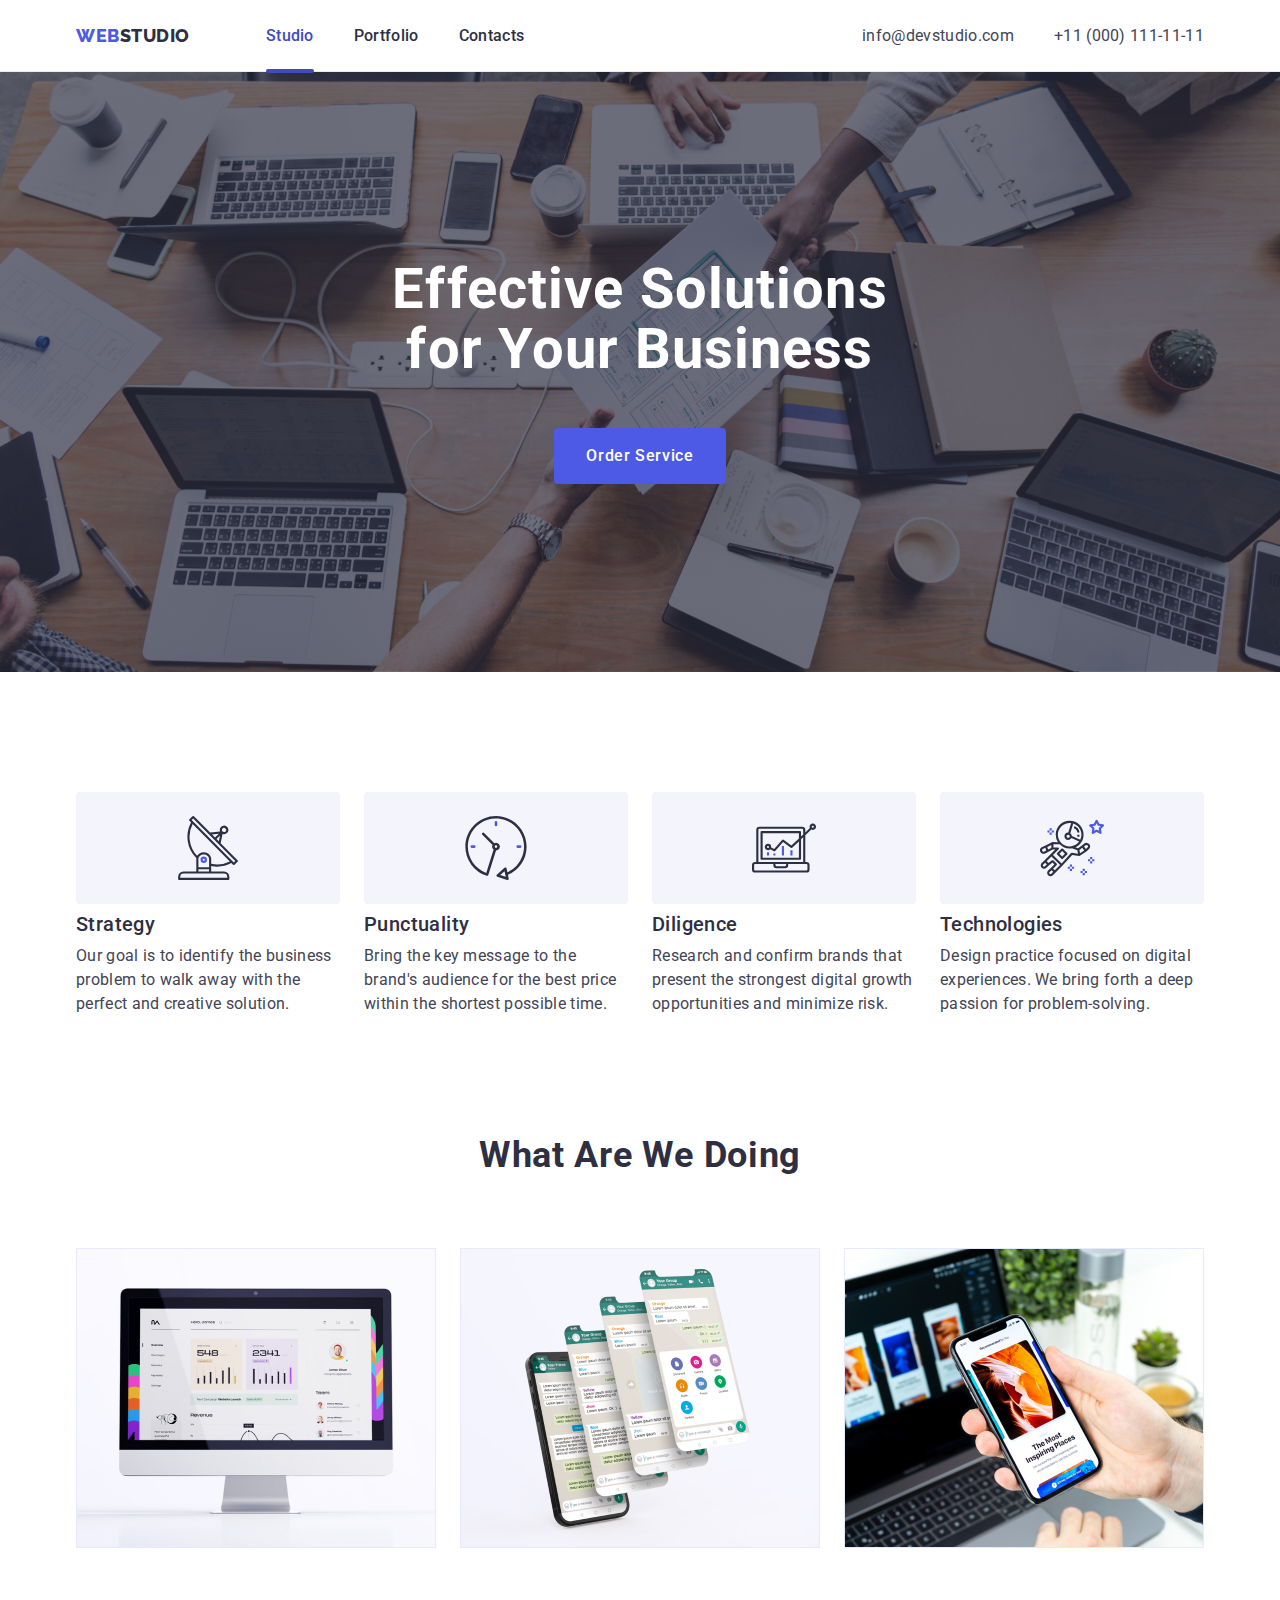
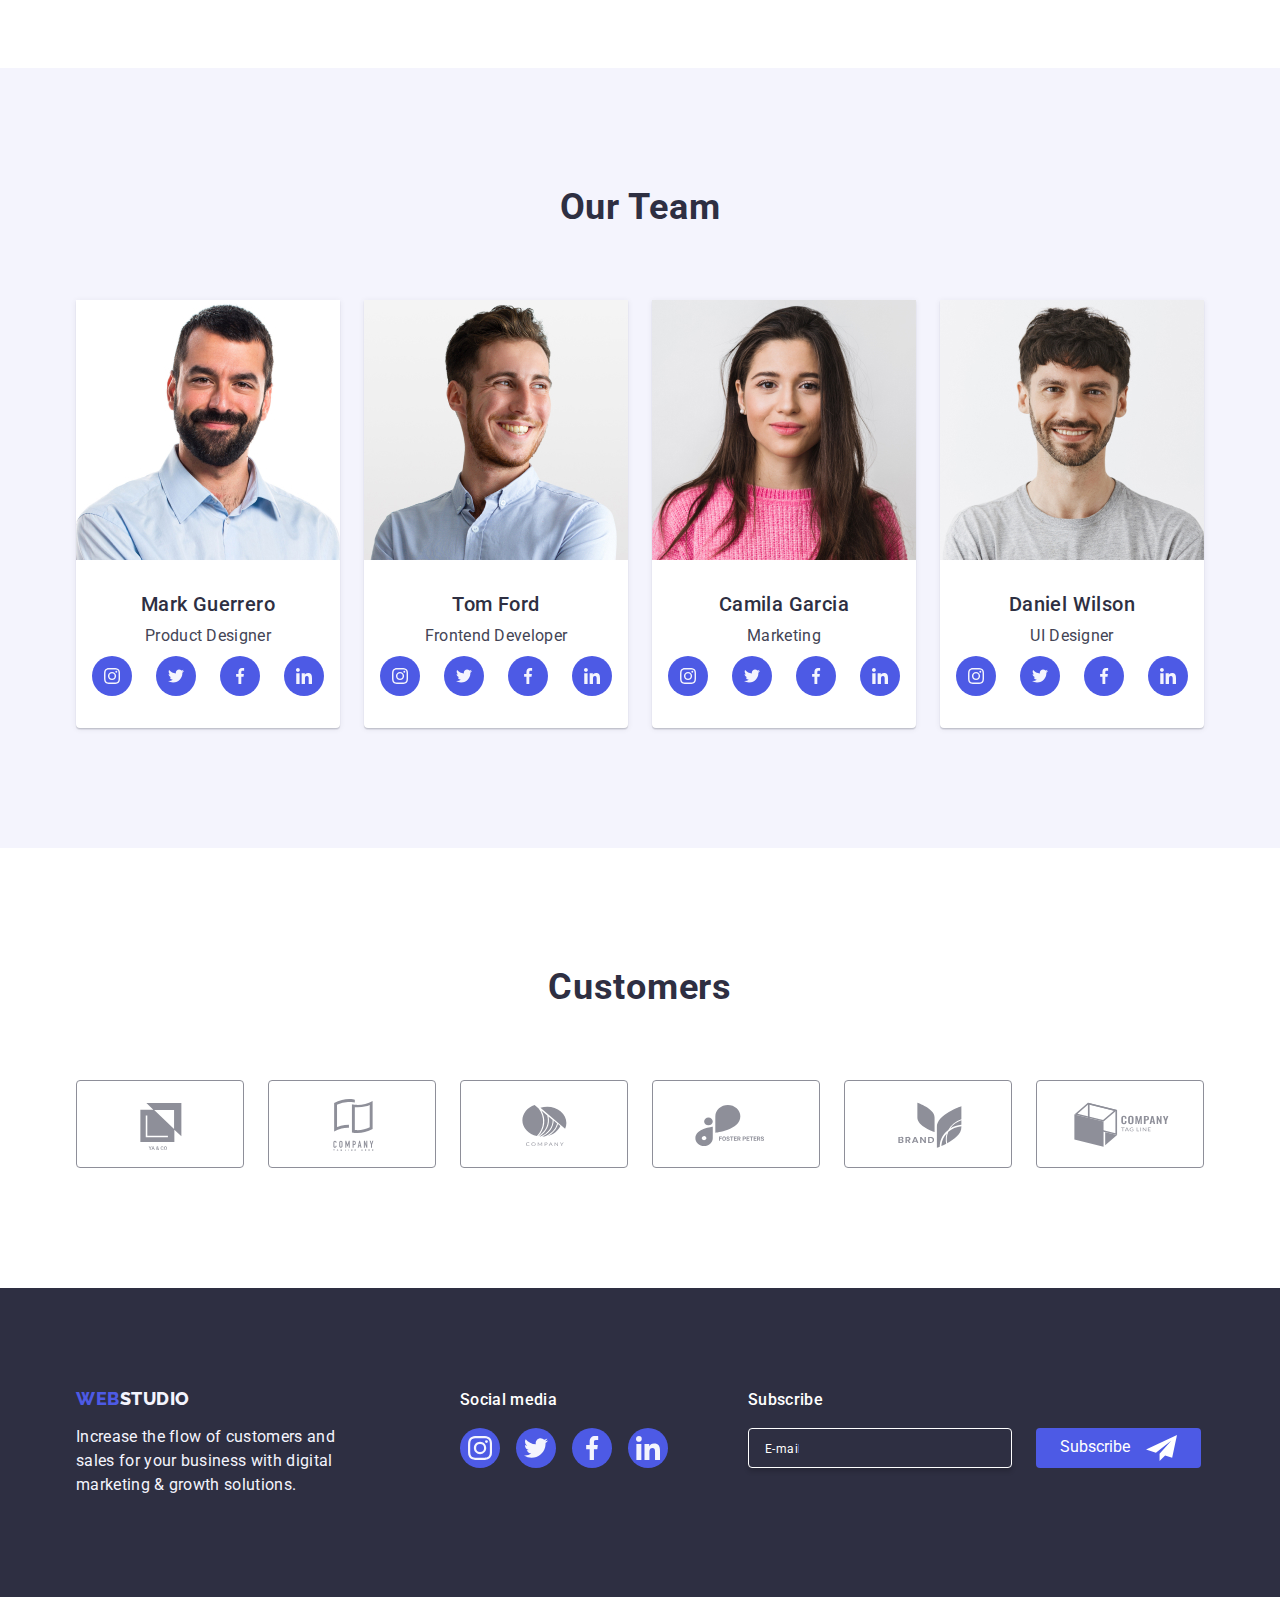
==== index.html @ 6af4b9a0 "work05" ====
<!DOCTYPE html>
<html lang="en">
  <head>
    <meta charset="UTF-8" />
    <link
      rel="preconnect"
      href="https://fonts.googleapis.com"
    />
    <link
      rel="preconnect"
      href="https://fonts.gstatic.com"
      crossorigin
    />
    <link
      href="https://fonts.googleapis.com/css2?family=Raleway:wght@800&family=Roboto:wght@400;500;700;900&display=swap"
      rel="stylesheet"
    />
    <link
      rel="stylesheet"
      href="https://cdn.jsdelivr.net/npm/modern-normalize@2.0.0/modern-normalize.min.css"
    />
    <link
      rel="stylesheet"
      type="text/css"
      href="css/styles.css"
    />
    <meta
      name="viewport"
      content="width=device-width, initial-scale=1.0"
    />
    <title>Студія</title>
  </head>

  <body>
    <header class="header">
      <div class="header-container container">
        <nav class="header-nav">
          <a class="main-logo link" href="./index.html"
            >Web<span class="link-logo link"
              >Studio</span
            ></a
          >

          <ul class="header-menu list">
            <li class="header-item">
              <a
                class="header-link current-studio link"
                href="./index.html"
                >Studio</a
              >
            </li>
            <li class="header-item">
              <a
                class="header-link link"
                href="./portfolio.html"
                >Portfolio</a
              >
            </li>
            <li class="header-item">
              <a class="header-link link" href=""
                >Contacts</a
              >
            </li>
          </ul>
        </nav>

        <address class="address">
          <ul class="address-list list">
            <li class="address-list">
              <a
                class="address-list link"
                href="mailto:info@devstudio.com"
                >info@devstudio.com</a
              >
            </li>
            <li class="address-list">
              <a
                class="address-list link"
                href="tel:+110001111111"
                >+11 (000) 111-11-11</a
              >
            </li>
          </ul>
        </address>
      </div>
    </header>

    <main>
      <!--Section main-->
      <section class="section-main">
        <div class="section-main-container container">
          <h1 class="sectoin-main-title">
            Effective Solutions for Your Business
          </h1>
          <button
            class="butt-btn"
            type="button"
            data-modal-open
          >
            Order Service
          </button>
        </div>
      </section>
      <!--Section one-->
      <section class="section-one">
        <div class="section-one-container container">
          <h2 class="visually-hidden">
            Effective Solutions
          </h2>
          <ul class="section-one-list list">
            <li class="section-one-item">
              <div class="one-item">
                <svg
                  class="one-icon"
                  width="64"
                  height="64"
                >
                  <use
                    href="./images/icons.svg#icon-antenna1"
                  ></use>
                </svg>
              </div>

              <h3 class="section-one-stitle">Strategy</h3>
              <p class="text-item text">
                Our goal is to identify the business problem
                to walk away with the perfect and creative
                solution.
              </p>
            </li>
            <li class="section-one-item">
              <div class="one-item">
                <svg
                  class="one-icon"
                  width="64"
                  height="64"
                >
                  <use
                    href="./images/icons.svg#icon-clock1"
                  ></use>
                </svg>
              </div>

              <h3 class="section-one-stitle">
                Punctuality
              </h3>
              <p class="text-item text">
                Bring the key message to the brand's
                audience for the best price within the
                shortest possible time.
              </p>
            </li>
            <li class="section-one-item">
              <div class="one-item">
                <svg
                  class="one-icon"
                  width="64"
                  height="64"
                >
                  <use
                    href="./images/icons.svg#icon-diagram1"
                  ></use>
                </svg>
              </div>

              <h3 class="section-one-stitle">Diligence</h3>
              <p class="text-item text">
                Research and confirm brands that present the
                strongest digital growth opportunities and
                minimize risk.
              </p>
            </li>
            <li class="section-one-item">
              <div class="one-item">
                <svg
                  class="one-icon"
                  width="64"
                  height="64"
                >
                  <use
                    href="./images/icons.svg#icon-astronaut1"
                  ></use>
                </svg>
              </div>

              <h3 class="section-one-stitle">
                Technologies
              </h3>
              <p class="text-item text">
                Design practice focused on digital
                experiences. We bring forth a deep passion
                for problem-solving.
              </p>
            </li>
          </ul>
        </div>
      </section>
      <!--Section two-->
      <section class="section-two">
        <div class="section-two-container container">
          <h2 class="section-two-title">
            What are we doing
          </h2>
          <ul class="section-two-list list">
            <li class="section-two-list">
              <img
                class="section-two-img img"
                src="./images/img1.jpg"
                alt="monitor"
                width="360"
              />
            </li>
            <li class="section-two-list">
              <img
                class="section-two-img img"
                src="./images/img2.jpg"
                alt="messengers"
                width="360"
              />
            </li>
            <li class="section-two-list">
              <img
                class="section-two-img img"
                src="./images/img3.jpg"
                alt="inspiring places"
                width="360"
              />
            </li>
          </ul>
        </div>
      </section>
      <!--Section three-->
      <section class="section-three">
        <div class="section-three-container container">
          <h2 class="section-three-title">Our Team</h2>
          <ul class="three-list list">
            <li class="section-three-list">
              <img
                class="section-three-img img"
                src="./images/img_team1.jpg"
                alt="Mark Guerrero"
                width="264"
              />
              <div class="stitle-container container">
                <h3 class="section-three-stitle">
                  Mark Guerrero
                </h3>
                <p class="section-three-text text">
                  Product Designer
                </p>

                <ul class="team-list list">
                  <li class="team-social">
                    <a
                      class="team-link"
                      href="https://www.instagram.com/"
                    >
                      <svg
                        class="team-icon"
                        width="16"
                        height="16"
                      >
                        <use
                          href="./images/icons.svg#icon-instagramteam"
                        ></use>
                      </svg>
                    </a>
                  </li>
                  <li class="team-social">
                    <a
                      class="team-link"
                      href="https://twitter.com/"
                    >
                      <svg
                        class="team-icon"
                        width="16"
                        height="16"
                      >
                        <use
                          href="./images/icons.svg#icon-twitterteam"
                        ></use>
                      </svg>
                    </a>
                  </li>
                  <li class="team-social">
                    <a
                      class="team-link"
                      href="https://facebook.com/"
                    >
                      <svg
                        class="team-icon"
                        width="16"
                        height="16"
                      >
                        <use
                          href="./images/icons.svg#icon-facebookteam"
                        ></use>
                      </svg>
                    </a>
                  </li>
                  <li class="team-social">
                    <a
                      class="team-link"
                      href="https://www.linkedin.com/"
                    >
                      <svg
                        class="team-icon"
                        width="16"
                        height="16"
                      >
                        <use
                          href="./images/icons.svg#icon-linkedinteam"
                        ></use>
                      </svg>
                    </a>
                  </li>
                </ul>
              </div>
            </li>
            <li class="section-three-list">
              <img
                class="section-three-img img"
                src="./images/img_team2.jpg"
                alt="Tom Ford"
                width="264"
              />
              <div class="stitle-container container">
                <h3 class="section-three-stitle">
                  Tom Ford
                </h3>
                <p class="section-three-text text">
                  Frontend Developer
                </p>

                <ul class="team-list list">
                  <li class="team-social">
                    <a
                      class="team-link"
                      href="https://www.instagram.com/"
                    >
                      <svg
                        class="team-icon"
                        width="16"
                        height="16"
                      >
                        <use
                          href="./images/icons.svg#icon-instagramteam"
                        ></use>
                      </svg>
                    </a>
                  </li>
                  <li class="team-social">
                    <a
                      class="team-link"
                      href="https://twitter.com/"
                    >
                      <svg
                        class="team-icon"
                        width="16"
                        height="16"
                      >
                        <use
                          href="./images/icons.svg#icon-twitterteam"
                        ></use>
                      </svg>
                    </a>
                  </li>
                  <li class="team-social">
                    <a
                      class="team-link"
                      href="https://facebook.com/"
                    >
                      <svg
                        class="team-icon"
                        width="16"
                        height="16"
                      >
                        <use
                          href="./images/icons.svg#icon-facebookteam"
                        ></use>
                      </svg>
                    </a>
                  </li>
                  <li class="team-social">
                    <a
                      class="team-link"
                      href="https://www.linkedin.com/"
                    >
                      <svg
                        class="team-icon"
                        width="16"
                        height="16"
                      >
                        <use
                          href="./images/icons.svg#icon-linkedinteam"
                        ></use>
                      </svg>
                    </a>
                  </li>
                </ul>
              </div>
            </li>
            <li class="section-three-list">
              <img
                class="section-three-img img"
                src="./images/img_team3.jpg"
                alt="Camila Garcia"
                width="264"
              />
              <div class="stitle-container container">
                <h3 class="section-three-stitle">
                  Camila Garcia
                </h3>
                <p class="section-three-text text">
                  Marketing
                </p>

                <ul class="team-list list">
                  <li class="team-social">
                    <a
                      class="team-link"
                      href="https://www.instagram.com/"
                    >
                      <svg
                        class="team-icon"
                        width="16"
                        height="16"
                      >
                        <use
                          href="./images/icons.svg#icon-instagramteam"
                        ></use>
                      </svg>
                    </a>
                  </li>
                  <li class="team-social">
                    <a
                      class="team-link"
                      href="https://twitter.com/"
                    >
                      <svg
                        class="team-icon"
                        width="16"
                        height="16"
                      >
                        <use
                          href="./images/icons.svg#icon-twitterteam"
                        ></use>
                      </svg>
                    </a>
                  </li>
                  <li class="team-social">
                    <a
                      class="team-link"
                      href="https://facebook.com/"
                    >
                      <svg
                        class="team-icon"
                        width="16"
                        height="16"
                      >
                        <use
                          href="./images/icons.svg#icon-facebookteam"
                        ></use>
                      </svg>
                    </a>
                  </li>
                  <li class="team-social">
                    <a
                      class="team-link"
                      href="https://www.linkedin.com/"
                    >
                      <svg
                        class="team-icon"
                        width="16"
                        height="16"
                      >
                        <use
                          href="./images/icons.svg#icon-linkedinteam"
                        ></use>
                      </svg>
                    </a>
                  </li>
                </ul>
              </div>
            </li>
            <li class="section-three-list">
              <img
                class="section-three-img img"
                src="./images/img_team4.jpg"
                alt="Daniel Wilson"
                width="264"
              />
              <div class="stitle-container container">
                <h3 class="section-three-stitle">
                  Daniel Wilson
                </h3>
                <p class="section-three-text text">
                  UI Designer
                </p>

                <ul class="team-list list">
                  <li class="team-social">
                    <a
                      class="team-link"
                      href="https://www.instagram.com/"
                    >
                      <svg
                        class="team-icon"
                        width="16"
                        height="16"
                      >
                        <use
                          href="./images/icons.svg#icon-instagramteam"
                        ></use>
                      </svg>
                    </a>
                  </li>
                  <li class="team-social">
                    <a
                      class="team-link"
                      href="https://twitter.com/"
                    >
                      <svg
                        class="team-icon"
                        width="16"
                        height="16"
                      >
                        <use
                          href="./images/icons.svg#icon-twitterteam"
                        ></use>
                      </svg>
                    </a>
                  </li>
                  <li class="team-social">
                    <a
                      class="team-link"
                      href="https://facebook.com/"
                    >
                      <svg
                        class="team-icon"
                        width="16"
                        height="16"
                      >
                        <use
                          href="./images/icons.svg#icon-facebookteam"
                        ></use>
                      </svg>
                    </a>
                  </li>
                  <li class="team-social">
                    <a
                      class="team-link"
                      href="https://www.linkedin.com/"
                    >
                      <svg
                        class="team-icon"
                        width="16"
                        height="16"
                      >
                        <use
                          href="./images/icons.svg#icon-linkedinteam"
                        ></use>
                      </svg>
                    </a>
                  </li>
                </ul>
              </div>
            </li>
          </ul>
        </div>
      </section>
      <!--section customers-->
      <section class="customers">
        <div class="container-customers container">
          <h2 class="customers-title">Customers</h2>
          <ul class="customers-list list">
            <li class="customers-item">
              <a class="client-link link" href="#">
                <svg
                  class="client-icon"
                  width="104"
                  height="56"
                >
                  <use
                    href="./images/icons.svg#icon-Logo1"
                  ></use>
                </svg>
              </a>
            </li>
            <li class="customers-item">
              <a class="client-link link" href="#">
                <svg
                  class="client-icon"
                  width="104"
                  height="56"
                >
                  <use
                    href="./images/icons.svg#icon-Logo2"
                  ></use>
                </svg>
              </a>
            </li>
            <li class="customers-item">
              <a class="client-link link" href="#">
                <svg
                  class="client-icon"
                  width="104"
                  height="56"
                >
                  <use
                    href="./images/icons.svg#icon-Logo3"
                  ></use>
                </svg>
              </a>
            </li>
            <li class="customers-item">
              <a class="client-link link" href="#">
                <svg
                  class="client-icon"
                  width="104"
                  height="56"
                >
                  <use
                    href="./images/icons.svg#icon-Logo4"
                  ></use>
                </svg>
              </a>
            </li>
            <li class="customers-item">
              <a class="client-link link" href="#">
                <svg
                  class="client-icon"
                  width="104"
                  height="56"
                >
                  <use
                    href="./images/icons.svg#icon-Logo5"
                  ></use>
                </svg>
              </a>
            </li>
            <li class="customers-item">
              <a class="client-link link" href="#">
                <svg
                  class="client-icon"
                  width="104"
                  height="56"
                >
                  <use
                    href="./images/icons.svg#icon-Logo6"
                  ></use>
                </svg>
              </a>
            </li>
          </ul>
        </div>
      </section>
    </main>
    <footer class="footer">
      <div class="footer-container container">
        <div class="ftr-one-item">
          <a
            class="main-logo ftr-logo link"
            href="./index.html"
            >Web<span class="link-whitelogo link"
              >Studio</span
            ></a
          >
          <p class="footer-text">
            Increase the flow of customers and sales for
            your business with digital marketing & growth
            solutions.
          </p>
        </div>

        <div class="box-ftr">
          <p class="ftr-social-text">Social media</p>
          <ul class="ftr-list list">
            <li class="ftr-item">
              <a
                class="ftr-link"
                href="https://www.instagram.com/"
              >
                <svg
                  class="ftr-icon"
                  width="24"
                  height="24"
                >
                  <use
                    href="./images/icons.svg#icon-instagramft"
                  ></use>
                </svg>
              </a>
            </li>
            <li class="ftr-item">
              <a
                class="ftr-link"
                href="https://twitter.com/"
              >
                <svg
                  class="ftr-icon"
                  width="24"
                  height="24"
                >
                  <use
                    href="./images/icons.svg#icon-twitterft"
                  ></use>
                </svg>
              </a>
            </li>
            <li class="ftr-item">
              <a
                class="ftr-link"
                href="https://facebook.com/"
              >
                <svg
                  class="ftr-icon"
                  width="24"
                  height="24"
                >
                  <use
                    href="./images/icons.svg#icon-facebookft"
                  ></use>
                </svg>
              </a>
            </li>
            <li class="ftr-item">
              <a
                class="ftr-link"
                href="https://www.linkedin.com/"
              >
                <svg
                  class="ftr-icon"
                  width="24"
                  height="24"
                >
                  <use
                    href="./images/icons.svg#icon-linkedinft"
                  ></use>
                </svg>
              </a>
            </li>
          </ul>
        </div>
        <div class="box-form">
          <p class="form-title">Subscribe</p>

          <form class="footer-form">
            <label
              aria-label="footer email input"
              class="footer-input-label"
            >
              <input
                type="email"
                name="footer-email"
                class="footer-input"
                placeholder="E-mail"
              />
            </label>
            <button type="submit" class="submit-btn">
              Subscribe
              <svg class="submit-btn-icon">
                <use
                  href="./images/icons.svg#icon-fly"
                ></use>
              </svg>
            </button>
          </form>
        </div>
      </div>
    </footer>
    <div class="backdrop is-hidden" data-modal>
      <div class="modal">
        <button
          type="button"
          class="modal-close-btn"
          data-modal-close
        >
          <svg class="modal-btn" width="8" height="8">
            <use href="./images/icons.svg#icon-close"></use>
          </svg>
        </button>
        <p class="modal-title">
          Leave your contacts and we will call you back
        </p>
        <form class="modal-form">
          <div class="modal-field">
            <label class="form-label" for="user-name"
              >Name</label
            >
            <div class="modal-input-wrap">
              <input
                type="text"
                class="modal-input"
                name="user-name"
                id="user-name"
              />
              <svg
                class="modal-icon"
                width="18"
                height="24"
              >
                <use
                  href="./images/icons.svg#icon-person"
                ></use>
              </svg>
            </div>
          </div>
          <div class="modal-field">
            <label class="form-label" for="user-phone"
              >Phone</label
            >
            <div class="modal-input-wrap">
              <input
                type="text"
                class="modal-input"
                name="user-phone"
                id="user-phone"
              />
              <svg
                class="modal-icon"
                width="18"
                height="24"
              >
                <use
                  href="./images/icons.svg#icon-phone"
                ></use>
              </svg>
            </div>
          </div>
          <div class="modal-field">
            <label class="form-label" for="user-email"
              >Email</label
            >
            <div class="modal-input-wrap">
              <input
                type="text"
                class="modal-input"
                name="user-email"
                id="user-email"
              />
              <svg
                class="modal-icon"
                width="18"
                height="24"
              >
                <use
                  href="./images/icons.svg#icon-email"
                ></use>
              </svg>
            </div>
          </div>
          <div class="modal-field">
            <label class="form-label" for="user-comment"
              >Comment</label
            >
            <textarea
              class="modal-comment"
              name="user-comment"
              id="user-comment"
              placeholder="Text input"
            ></textarea>
          </div>
          <div class="modal-field">
            <input
              type="checkbox"
              id="user-privacy"
              name="user-privacy"
              value="true"
              class="modal-check visually-hidden"
            />
            <label
              for="user-privacy"
              class="modal-check-text"
            >
              <span class="span-mod">
                <svg
                  class="check-icon"
                  width="10"
                  height="8"
                >
                  <use
                    href="./images/icons.svg#icon-vector"
                  ></use>
                </svg>
              </span>
              I accept the terms and conditions of the
              <a href="" class="modal-check-link"
                >Privacy Policy</a
              ></label
            >
          </div>
          <button type="submit" class="modal-form-btn">
            Send
          </button>
        </form>
      </div>
    </div>
    <script src="./js/modal.js"></script>
  </body>
</html>
---- css/styles.css ----
:root {
  --navyblue: #2e2f42;
  --slate: #434455;
  --iris: #4d5ae5;
  --ocean: #404bbf;
  --green: #31d0aa;
  --lightslate: #8e8f99;
  --cornflower: #e7e9fc;
  --cloud: #f4f4fd;
  --navyblue-modal: #2e2f42;
  --grey: #2e2f42;
  --white: #ffffff;
  --dairy: #fcfcfc;
}
body {
  font-family: "Roboto", sans-serif;
  background-color: var(--white);
  color: #434455;
}
.visually-hidden {
  position: absolute;
  width: 1px;
  height: 1px;
  margin: -1px;
  border: 0;
  padding: 0;
  white-space: nowrap;
  clip-path: inset(100%);
  clip: rect(0 0 0 0);
  overflow: hidden;
}
/*---*/
.container {
  width: 100%;
  max-width: 1158px;
  padding: 0 15px 0 15px;
  margin: 0 auto;
}

.visually-hidden {
  position: absolute;
  width: 1px;
  height: 1px;
  margin: -1px;
  border: 0;
  padding: 0;
  white-space: nowrap;
  clip-path: inset(100%);
  clip: rect(0 0 0 0);
  overflow: hidden;
}

.link {
  text-decoration: none;
}
p,
h1,
h2,
h3,
h4,
h5,
h6 {
  margin-top: 0;
  margin-bottom: 0;
}
ul,
ol {
  margin-top: 0;
  margin-bottom: 0;
  padding-left: 0;
}
.img {
  display: block;
}
/* Header start */
.header {
  height: 72px;
  padding-bottom: 24px;
  border-bottom: 1px solid #e7e9fc;
  box-shadow: 0px 1px 6px 0px rgba(46, 47, 66, 0.08),
    0px 1px 1px 0px rgba(46, 47, 66, 0.16),
    0px 2px 1px 0px rgba(46, 47, 66, 0.08);
}
.header-link {
  display: inline-block;
  padding: 24px 0;
}
.header-menu {
  display: flex;
  gap: 40px;
  align-items: center;
  /*margin-left: 76px;*/
}
.header-nav {
  display: flex;
  margin-right: auto;
  align-items: center;
}
.header-container {
  justify-content: space-between;
  align-items: center;
  display: flex;
}

.address-list {
  display: flex;
  gap: 40px;
}
.main-logo {
  color: var(--iris);
  font-family: "Raleway", sans-serif;
  font-size: 18px;
  font-style: normal;
  font-weight: 800;
  line-height: 1.17;
  letter-spacing: 0.03em;
  text-transform: uppercase;
  /*padding: 24px 0;*/
  margin-right: 76px;
  /*margin-top: 24px;*/
}
.link-logo {
  color: var(--navyblue);
  font-family: "Raleway", sans-serif;
  font-size: 18px;
  font-style: normal;
  font-weight: 800;
  line-height: 1.17;
  letter-spacing: 0.03em;
  text-transform: uppercase;
  padding: 24px 0;
  /*margin-right: 76px;*/
}
.link-whitelogo {
  color: var(--cloud);
  font-family: "Raleway", sans-serif;
  font-size: 18px;
  font-style: normal;
  font-weight: 800;
  line-height: 1.17;
  letter-spacing: 0.03em;
  text-transform: uppercase;
}
.header-link {
  color: var(--navyblue);
  font-size: 16px;
  font-weight: 500;
  line-height: 1.5;
  letter-spacing: 0.02em;
  transition: color 250ms cubic-bezier(0.4, 0, 0.2, 1);
}
.header-link:hover,
.header-link:focus {
  color: var(--ocean);
}
.address-list,
.address {
  color: var(--slate);
  background-color: var(--white);
  font-size: 16px;
  font-style: normal;
  font-weight: 400;
  line-height: 1.5;
  letter-spacing: 0.02em;
  transition: color 250ms cubic-bezier(0.4, 0, 0.2, 1);
}
.address-list:hover,
.address-list:focus {
  color: var(--ocean);
  background-color: var(--white);
  font-size: 16px;
  font-style: normal;
  font-weight: 400;
  line-height: 1.5;
  letter-spacing: 0.02em;
}
.current-studio::after {
  content: "";
  width: 100%;
  height: 4px;
  position: absolute;
  left: 0;
  bottom: -1px;
  border-radius: 2px;
  background: var(--ocean);
}
.current-studio {
  color: var(--ocean);
  position: relative;
}
.current-portfolio::after {
  content: "";
  width: 100%;
  height: 4px;
  position: absolute;
  left: 0;
  bottom: -1px;
  border-radius: 2px;
  background: var(--ocean);
}
.current-portfolio {
  color: var(--ocean);
  position: relative;
}
/* Header and */

/* Main start */

.section-main {
  max-width: 1440px;
  margin: 0 auto;
  background-color: var(--navyblue);
  padding: 188px 0 188px;
  background-image: linear-gradient(
      rgba(46, 47, 66, 0.7),
      rgba(46, 47, 66, 0.7)
    ),
    url(../images/hero-bg.jpg);
  background-repeat: no-repeat;
  background-position: center;
  background-size: cover;
}
.section-main-container {
  text-align: center;
}
.sectoin-main-title {
  color: var(--white);
  text-align: center;
  font-size: 56px;
  font-weight: 700;
  line-height: 1.07;
  letter-spacing: 0.02em;
  max-width: 496px;
  margin: auto;
  margin-bottom: 48px;
}
.butt-btn {
  color: var(--white);
  background: var(--iris);
  cursor: pointer;
  font-family: inherit;
  font-size: 16px;
  font-weight: 500;
  line-height: 1.5;
  letter-spacing: 0.04em;
  padding: 16px 32px;
  border-radius: 4px;
  border: none;
  min-width: 169px;
  display: block;
  margin: 0 auto;
  transition: background-color 250ms
    cubic-bezier(0.4, 0, 0.2, 1);
}
.butt-btn:hover,
.butt-btn:focus {
  background: var(--ocean);
}

/* section-one start */
.section-one-stitle {
  color: var(--navyblue);
  background: var(--white);
  font-size: 20px;
  font-weight: 500;
  line-height: 1.2;
  letter-spacing: 0.02em;
  margin-bottom: 20px;
  /*padding-left: 157px;*/
  padding-right: 155px;
  margin-bottom: 8px;
}
.section-one-container {
  display: flex;
  align-content: center;
}
.section-one {
  padding-top: 120px;
  padding-bottom: 120px;
}
.section-one-list {
  display: flex;
  justify-content: center;
  gap: 24px;
  flex-basis: calc((100% - 72px) / 4);
}
.section-one-item {
  text-align: left;
  width: 264px;
}

.list {
  list-style: none;
}
.one-item {
  background: var(--cloud);
  width: 264px;
  height: 112px;
  border-radius: 4px;
  align-items: center;
  justify-content: center;
  display: flex;
  margin-bottom: 8px;
}
/* section-one end */

/* section-two start */

.section-two-title {
  color: var(--navyblue);
  background: var(--white);
  text-align: center;
  font-size: 36px;
  font-weight: 700;
  line-height: 1.11;
  letter-spacing: 0.02em;
  text-transform: capitalize;
  margin-bottom: 72px;
}
.section-two {
  padding-bottom: 120px;
}
.section-two-list {
  display: flex;
  gap: 24px;
}

/* section-two-end */

/* section-three-start */
.section-three {
  background: var(--cloud);
  padding: 120px 0 120px;
}
.three-list {
  display: flex;
  gap: 24px;
}
/*.section-three-img {
  margin-bottom: 32px;
}*/
.section-three-title {
  color: var(--navyblue);
  text-align: center;
  font-size: 36px;
  font-weight: 700;
  line-height: 1.11;
  letter-spacing: 0.02em;
  text-transform: capitalize;
  margin-bottom: 72px;
}

.stitle-container {
  padding: 32px 0;
}
.section-three-text {
  text-align: center;
  margin-bottom: 8px;
}

.section-three-stitle {
  color: var(--navyblue);
  background: var(--white);
  font-size: 20px;
  font-weight: 500;
  line-height: 1.2;
  letter-spacing: 0.02em;
  text-align: center;
  margin-bottom: 8px;
}
.section-three-list {
  background: var(--white);
  border-radius: 0px 0px 4px 4px;
  box-shadow: 0px 2px 1px 0px rgba(46, 47, 66, 0.08),
    0px 1px 1px 0px rgba(46, 47, 66, 0.16),
    0px 1px 6px 0px rgba(46, 47, 66, 0.08);
}
.team-list {
  display: flex;
  gap: 24px;
  align-items: center;
  justify-content: center;
}
.team-social {
  width: 40px;
  height: 40px;
  /*transition: background-color 250ms
    cubic-bezier(0.4, 0, 0.2, 1);*/
}
.team-link {
  display: flex;
  width: 100%;
  height: 100%;
  border-radius: 50%;
  background-color: var(--iris);
  fill: var(--cloud);
  align-items: center;
  justify-content: center;
  transition: background-color 250ms
    cubic-bezier(0.4, 0, 0.2, 1);
}
.team-link:hover,
.team-link:focus {
  background-color: var(--ocean);
}
/* section-three-end */

/*section-customers start*/

.customers-title {
  color: var(--navyblue);
  text-align: center;
  font-size: 36px;
  font-weight: 700;
  line-height: 1.11;
  letter-spacing: 0.02em;
  text-transform: capitalize;
  margin-bottom: 72px;
}
.customers {
  padding-top: 120px;
  padding-bottom: 120px;
}
/*.box-client-item {
  width: 168px;
  height: 88px;
}*/
.customers-list {
  display: flex;
  gap: 24px;
}
.client-link {
  padding: 16px 32px;
  border-radius: 4px;
  border: 1px solid var(--lightslate);
  width: 100%;
  height: 100%;
  display: flex;
  align-items: center;
  justify-content: center;
  color: var(--lightslate);
  transition: border-color 250ms
      cubic-bezier(0.4, 0, 0.2, 1),
    color 250ms cubic-bezier(0.4, 0, 0.2, 1);
}
.client-icon {
  flex-shrink: 0;
  fill: var(--lightslate);
  transition: fill 250ms cubic-bezier(0.4, 0, 0.2, 1);
}
.client-link:hover {
  border-color: #404bbf;
  color: #404bbf;
}
.client-link:hover .client-icon {
  fill: #404bbf;
}
.client-link:focus {
  border-color: #404bbf;
  color: #404bbf;
}
.client-link:focus .client-icon {
  fill: #404bbf;
}

.customers-item {
  width: calc((100% - 120px) / 6);
  width: 168px;
  height: 88px;
}
/*section-customers end*/
/* Main end */

/* footer start */
.footer-container {
  display: flex;
  align-items: baseline;
}
.footer {
  background: var(--navyblue);
  padding: 100px 0 100px;
}
.ftr-logo {
  display: inline-block;
  margin-bottom: 16px;
}
.footer-text {
  color: var(--cloud);
  font-size: 16px;
  font-weight: 400;
  line-height: 1.5;
  letter-spacing: 0.02em;
  max-width: 264px;
}
.ftr-social-text {
  color: var(--white, #fff);
  font-family: Roboto;
  font-size: 16px;
  font-style: normal;
  font-weight: 500;
  line-height: 1.5;
  letter-spacing: 0.02em;
  margin-bottom: 16px;
}
.ftr-list {
  display: flex;
  gap: 16px;
}
.ftr-icon {
  fill: var(--cloud);
}
.ftr-item {
  width: 40px;
  height: 40px;
  flex-shrink: 0;
}
.box-ftr {
  /*display: inline-block;*/
  justify-content: space-between;
  margin-right: 80px;
}
.ftr-link {
  transition: background-color 250ms
    cubic-bezier(0.4, 0, 0.2, 1);
  width: 100%;
  height: 100%;
  display: flex;
  background-color: var(--iris);
  border-radius: 50%;
  align-items: center;
  justify-content: center;
}
.ftr-link:hover,
.ftr-link:focus {
  background-color: #31d0aa;
}
.ftr-one-item {
  margin-right: 120px;
}
.footer-form {
  display: flex;
}
.form-title {
  color: var(--white, #fff);
  font-size: 16px;
  font-style: normal;
  font-weight: 500;
  line-height: 1.5;
  letter-spacing: 0.02em;
  margin-bottom: 16px;
}
.footer-input {
  width: 264px;
  height: 40px;
  border-radius: 4px;
  border: 1px solid var(--white, #fff);
  box-shadow: 0px 4px 4px 0px rgba(0, 0, 0, 0.15);
  padding: 8px 212px 8px 16px;
  background-color: transparent;
  color: var(--white, #fff);
}
.footer-input-label {
  margin-right: 24px;
}
.footer-input::placeholder {
  color: var(--white, #fff);
  font-size: 12px;
  font-style: normal;
  font-weight: 400;
  line-height: 2;
  letter-spacing: 0.04em;
}
.submit-btn {
  color: var(--white, #fff);
  width: 165px;
  height: 40px;
  border: none;
  border-radius: 4px;
  background: var(--iris, #4d5ae5);
  display: inline-flex;
  padding: 8px 24px;
  justify-content: center;
  align-items: center;
  gap: 16px;
  cursor: pointer;
  transition: background-color 250ms
    cubic-bezier(0.4, 0, 0.2, 1);
}
.submit-btn:hover {
  background: var(--ocean);
}
/* footer end */

/*----Page Portfolio---*/
.section-port-list {
  margin-bottom: 72px;
  display: flex;
  gap: 24px;
  justify-content: center;
}
.butt {
  color: var(--iris);
  background: var(--cloud);
  font-family: "Roboto", sans-serif;
  cursor: pointer;
  text-align: center;
  font-size: 16px;
  font-weight: 500;
  line-height: 1.5;
  letter-spacing: 0.04em;
  border-radius: 4px;
  border: 1px solid var(--cornflower);
  padding: 12px 24px;
  transition: color 250ms cubic-bezier(0.4, 0, 0.2, 1),
    background-color 250ms cubic-bezier(0.4, 0, 0.2, 1),
    border-color 250ms cubic-bezier(0.4, 0, 0.2, 1),
    box-shadow 250ms cubic-bezier(0.4, 0, 0.2, 1);

  /*margin-top: 96px;*/
  /*margin-bottom: 72px;*/
}
.butt:hover,
.butt:focus {
  color: var(--white);
  background: var(--ocean);
  font-family: "Roboto", sans-serif;
  cursor: pointer;
  text-align: center;
  font-size: 16px;
  font-weight: 500;
  line-height: 1.5;
  letter-spacing: 0.04em;
  border: 1px solid transparent;
  box-shadow: 0px 2px 2px 0px rgba(0, 0, 0, 0.12),
    0px 2px 1px 0px rgba(0, 0, 0, 0.08),
    0px 3px 1px 0px rgba(0, 0, 0, 0.1);
}
.section-port-title {
  color: var(--navyblue);
  font-size: 20px;
  font-weight: 500;
  line-height: 1.2;
  letter-spacing: 0.02em;
  margin-bottom: 8px;
}
.section-ptf-list {
  transition: color 250ms cubic-bezier(0.4, 0, 0.2, 1),
    background-color 250ms cubic-bezier(0.4, 0, 0.2, 1),
    border-color 250ms cubic-bezier(0.4, 0, 0.2, 1),
    box-shadow 250ms cubic-bezier(0.4, 0, 0.2, 1);
}
.text {
  color: var(--slate);
  background: var(--white);
  font-size: 16px;
  font-weight: 400;
  line-height: 1.5;
  letter-spacing: 0.02em;
}
.port-img {
  display: flex;
  flex-wrap: wrap;
  column-gap: 24px;
  row-gap: 48px;
  /*padding-top: 72px;*/
}
.section-img {
  width: calc((100% - 48px) / 3);
  transition: box-shadow 250ms cubic-bezier(0.4, 0, 0.2, 1);
}
.port-list-container {
  padding: 32px 16px;
  border: 1px solid #e7e9fc;
  border-top: none;
}
.section-port {
  padding-top: 96px;
  padding-bottom: 120px;
}
.cover-text {
  color: var(--cloud, #f4f4fd);
  font-size: 16px;
  line-height: 1.5;
  letter-spacing: 0.02em;
  padding: 40px 32px;
  position: absolute;
  top: 0;
  height: 100%;
  background: var(--iris, #4d5ae5);
  /*padding: 40px 32px 164px 32px;*/
  display: flex;
  align-items: center;
  transform: translateY(100%);
  transition: transform 250ms cubic-bezier(0.4, 0, 0.2, 1);
}
.img-cover-wrap {
  position: relative;
  overflow: hidden;
}
.main-title {
  display: block;
  transition: box-shadow 250ms cubic-bezier(0.4, 0, 0.2, 1);
}
.main-title:hover .cover-text {
  transform: translateY(0%);
}
.main-title:focus .cover-text {
  transform: translateY(0%);
}
.main-title:hover {
  box-shadow: 0px 2px 1px 0px rgba(46, 47, 66, 0.08),
    0px 1px 1px 0px rgba(46, 47, 66, 0.16),
    0px 1px 6px 0px rgba(46, 47, 66, 0.08);
}
.main-title:focus {
  box-shadow: 0px 2px 1px 0px rgba(46, 47, 66, 0.08),
    0px 1px 1px 0px rgba(46, 47, 66, 0.16),
    0px 1px 6px 0px rgba(46, 47, 66, 0.08);
}
.section-img:hover,
.section-img:focus {
  box-shadow: 0px 2px 1px 0px rgba(46, 47, 66, 0.08),
    0px 1px 1px 0px rgba(46, 47, 66, 0.16),
    0px 1px 6px 0px rgba(46, 47, 66, 0.08);
}

/*--Modal window--*/
.backdrop {
  position: fixed;
  top: 0;
  left: 0;
  width: 100%;
  height: 100%;
  background: rgba(46, 47, 66, 0.4);
  box-shadow: 0px 2px 1px 0px rgba(0, 0, 0, 0.2),
    0px 1px 3px 0px rgba(0, 0, 0, 0.12),
    0px 1px 1px 0px rgba(0, 0, 0, 0.14);
  transition: opacity 250ms cubic-bezier(0.4, 0, 0.2, 1),
    visibility 250ms cubic-bezier(0.4, 0, 0.2, 1);
}
.is-hidden {
  visibility: hidden;
  pointer-events: none;
  opacity: 0;
}
.modal {
  position: absolute;
  display: inline-block;
  width: 408px;
  min-height: 584px;
  border-radius: 4px;
  background: var(--dairy, #fcfcfc);
  top: 50%;
  left: 50%;
  transform: translate(-50%, -50%);
  box-shadow: 0px 1px 1px rgba(0, 0, 0, 0.14),
    0px 1px 3px rgba(0, 0, 0, 0.12),
    0px 2px 1px rgba(0, 0, 0, 0.2);
  transition: transform 250ms cubic-bezier(0.4, 0, 0.2, 1);
  padding: 72px 24px 24px 24px;
}
.modal-close-btn {
  position: absolute;
  display: flex;
  align-items: center;
  justify-content: center;
  padding: 0;
  cursor: pointer;
  width: 24px;
  height: 24px;
  top: 24px;
  right: 24px;
  background-color: #e7e9fc;
  border-radius: 50%;
  border: 1px solid rgba(0, 0, 0, 0.1);
  transition: background-color 250ms
      cubic-bezier(0.4, 0, 0.2, 1),
    border 250ms cubic-bezier(0.4, 0, 0.2, 1);
}
.modal-close-btn:hover {
  fill: #ffffff;
  background-color: #404bbf;
  border: none;
}
.modal-close-btn:focus {
  fill: #ffffff;
  background-color: #404bbf;
  border: none;
}
.modal-btn {
  transition: fill 250ms cubic-bezier(0.4, 0, 0.2, 1);
}
.modal-title {
  color: var(--navyblue);
  text-align: center;
  font-size: 16px;
  font-style: normal;
  font-weight: 500;
  line-height: 1.5;
  letter-spacing: 0.02em;
  margin-bottom: 16px;
  margin-top: 48px;
}
.modal-input {
  width: 100%;
  height: 40px;
  border-radius: 4px;
  border: 1px solid rgba(46, 47, 66, 0.4);
  padding-left: 38px;
  padding-right: 16px;
  outline: transparent;
  background-color: transparent;
  transition: border-color 250ms
    cubic-bezier(0.4, 0, 0.2, 1);
}
.modal-input:focus {
  border-color: var(--iris);
}
.modal-input:focus + .modal-icon {
  fill: #4d5ae5;
}
.form-label {
  color: var(--lightslate);
  font-size: 12px;
  font-style: normal;
  font-weight: 400;
  line-height: 1.17;
  letter-spacing: 0.04em;
  margin-bottom: 4px;
  display: block;
}
.modal-field {
  margin-bottom: 16px;
}
.modal-icon {
  position: absolute;
  left: 16px;
  top: 50%;
  transform: translateY(-50%);
  transition: fill 250ms cubic-bezier(0.4, 0, 0.2, 1);
}
.modal-input-wrap {
  position: relative;
}

.modal-comment {
  color: rgba(46, 47, 66, 0.4);
  width: 100%;
  height: 120px;
  font-size: 12px;
  line-height: 1.17;
  letter-spacing: 0.04em;
  border-radius: 4px;
  border: 1px solid rgba(46, 47, 66, 0.4);
  padding: 8px 16px;
  resize: none;
  outline: transparent;
  background-color: transparent;
  transition: border-color 250ms
    cubic-bezier(0.4, 0, 0.2, 1);
}
.modal-comment:focus {
  border-color: #4d5ae5;
}
.modal-check-text {
  color: var(--lightslate, #8e8f99);
  font-size: 12px;
  font-style: normal;
  font-weight: 400;
  line-height: 1.17;
  letter-spacing: 0.04em;
  display: inline-flex;
  align-items: center;
  margin-right: 8px;
}
.modal-check-link {
  color: var(--iris, #4d5ae5);
}
.modal-check-text span {
  width: 16px;
  height: 16px;
  border-radius: 2px;

  stroke-width: 1px;
  stroke: var(--navyblue-modal, rgba(46, 47, 66, 0.4));
  display: flex;
  align-items: center;
  justify-content: center;
  fill: transparent;
}
.span-mod {
  border: none;
  display: inline-flex;
  border: 1px solid rgba(46, 47, 66, 0.4);
  transition: background-color 250ms
      cubic-bezier(0.4, 0, 0.2, 1),
    border 250ms cubic-bezier(0.4, 0, 0.2, 1),
    fill 250ms cubic-bezier(0.4, 0, 0.2, 1);
}
.modal-check:checked + .modal-check-text span {
  background-color: var(--ocean);
  fill: #f4f4fd;
}
.modal-form-btn {
  min-width: 169px;
  height: 56px;
  color: var(--white);
  background: var(--iris);
  font-size: 16px;
  font-style: normal;
  font-weight: 500;
  line-height: 1.5;
  letter-spacing: 0.04em;
  border-radius: 4px;
  border: none;
  padding: 16px 32px;
  display: block;
  margin: 0 auto;
  font-family: inherit;
  cursor: pointer;
  align-items: flex-start;
  justify-content: center;
  margin-top: 24px;
  transition: background-color 250ms
    cubic-bezier(0.4, 0, 0.2, 1);
}
.modal-form-btn:hover {
  background: var(--ocean);
  box-shadow: 0px 4px 4px 0px rgba(0, 0, 0, 0.15);
}
/*.text-item {
  display: flex;
  max-width: 264px;
}

.port-img {
  display: flex;
  gap: 48px 24px;
  flex-wrap: wrap;
  border: 1px solid var(--cornflower);
}
.port-list-container {
  display: flex;
  flex-wrap: wrap;
  column-gap: 24px;
  row-gap: 48px;
  width: calc((100% - 48px) / 3);
}*/
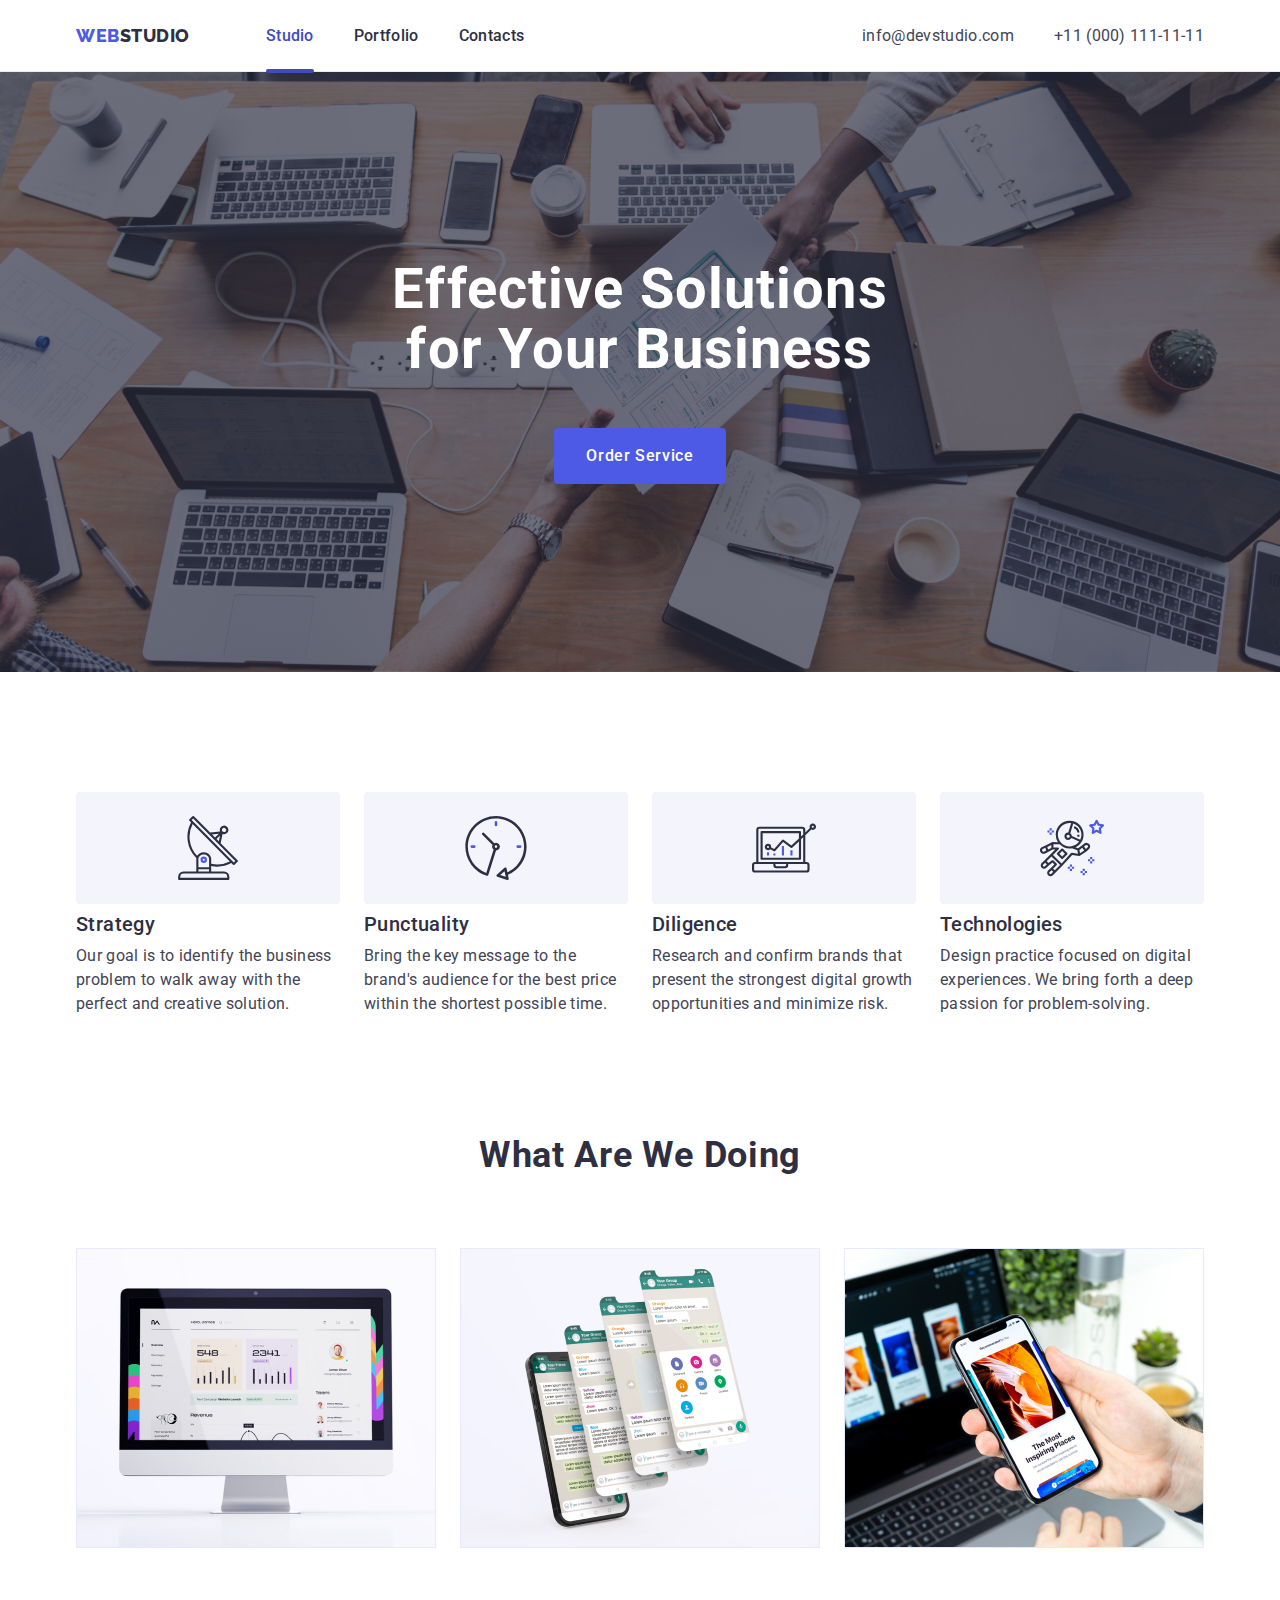
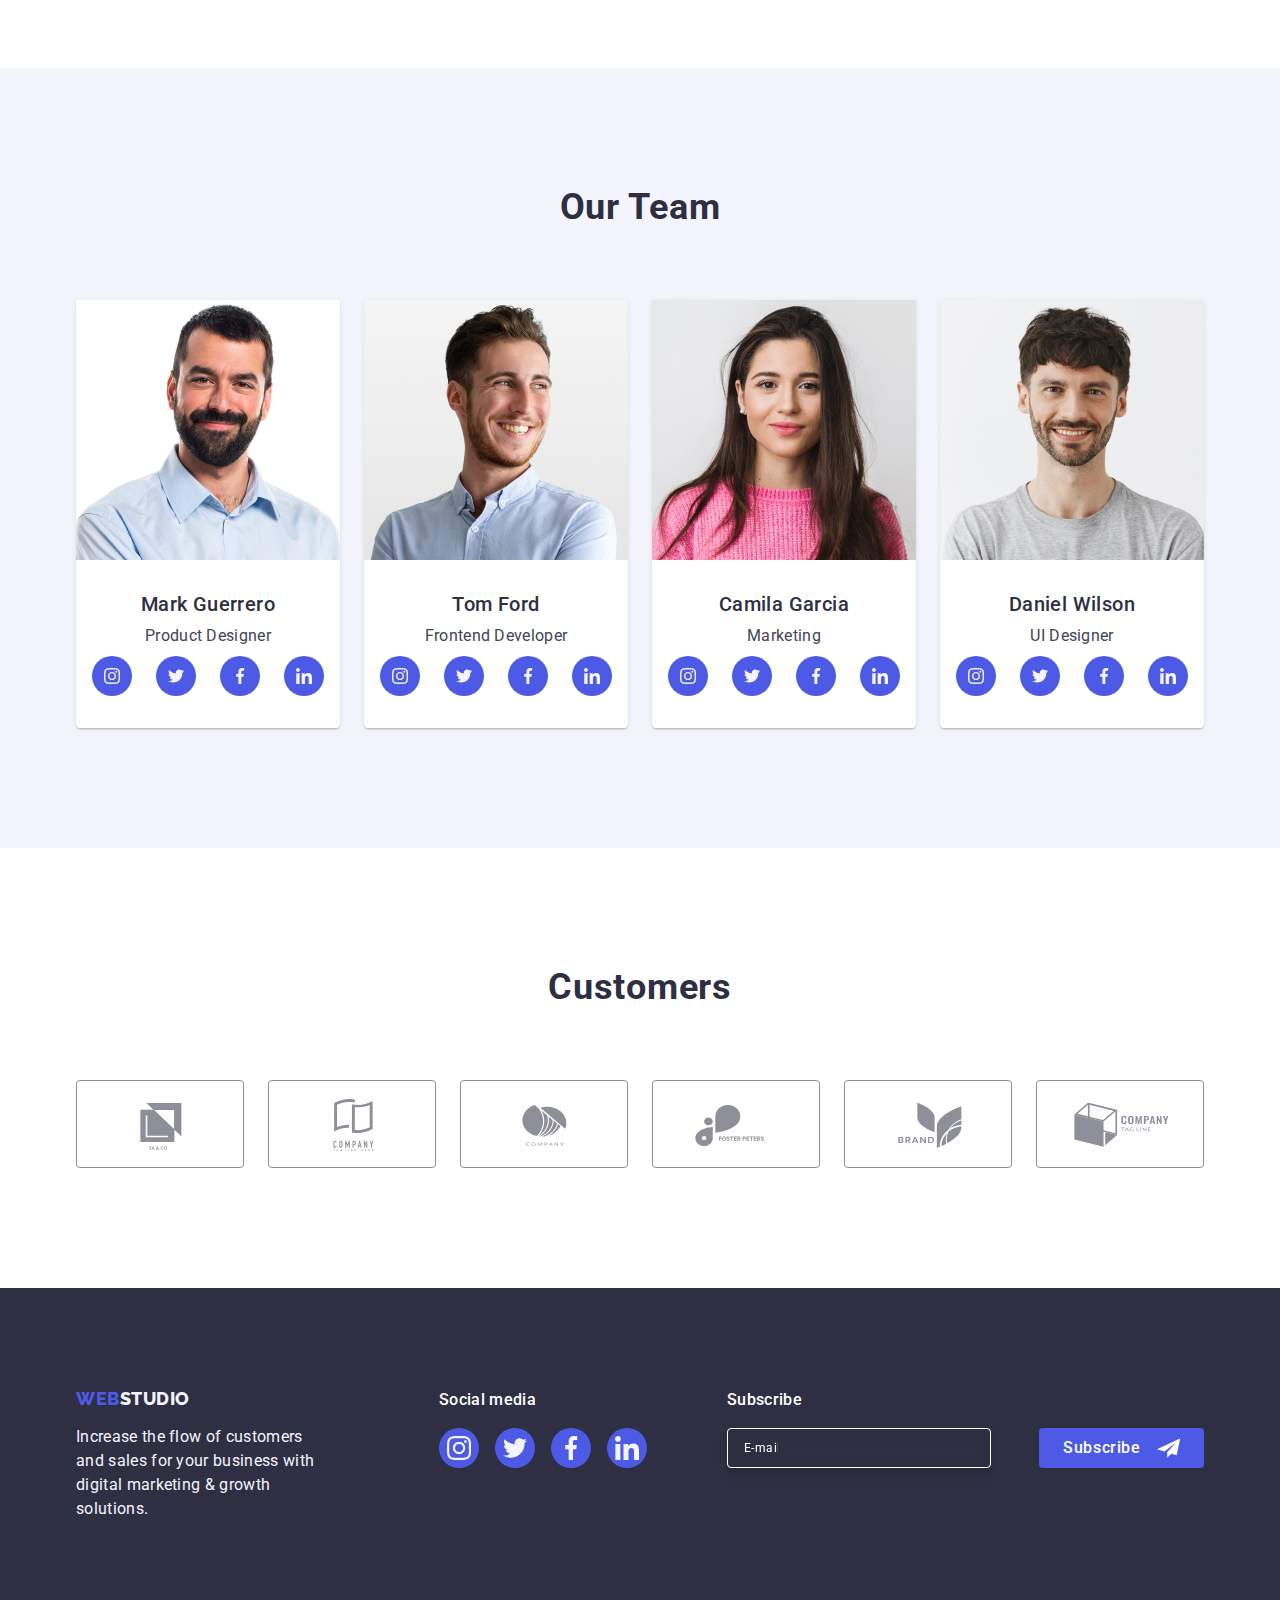
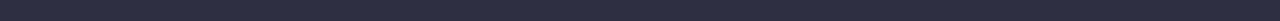
==== commit db93858c: "work05" ====
--- a/index.html
+++ b/index.html
@@ -759,7 +759,11 @@
             </label>
             <button type="submit" class="submit-btn">
               Subscribe
-              <svg class="submit-btn-icon">
+              <svg
+                class="submit-btn-icon"
+                width="24"
+                height="24"
+              >
                 <use
                   href="./images/icons.svg#icon-fly"
                 ></use>
--- a/css/styles.css
+++ b/css/styles.css
@@ -539,6 +539,7 @@
 }
 .footer-form {
   display: flex;
+  gap: 24px;
 }
 .form-title {
   color: var(--white, #fff);
@@ -558,6 +559,10 @@
   padding: 8px 212px 8px 16px;
   background-color: transparent;
   color: var(--white, #fff);
+  font-size: 12px;
+  line-height: 1.5;
+  letter-spacing: 0.04em;
+  filter: drop-shadow(0px 4px 4px rgba(0, 0, 0, 0.15));
 }
 .footer-input-label {
   margin-right: 24px;
@@ -574,6 +579,9 @@
   color: var(--white, #fff);
   width: 165px;
   height: 40px;
+  font-weight: 500;
+  line-height: 1.5;
+  letter-spacing: 0.04em;
   border: none;
   border-radius: 4px;
   background: var(--iris, #4d5ae5);
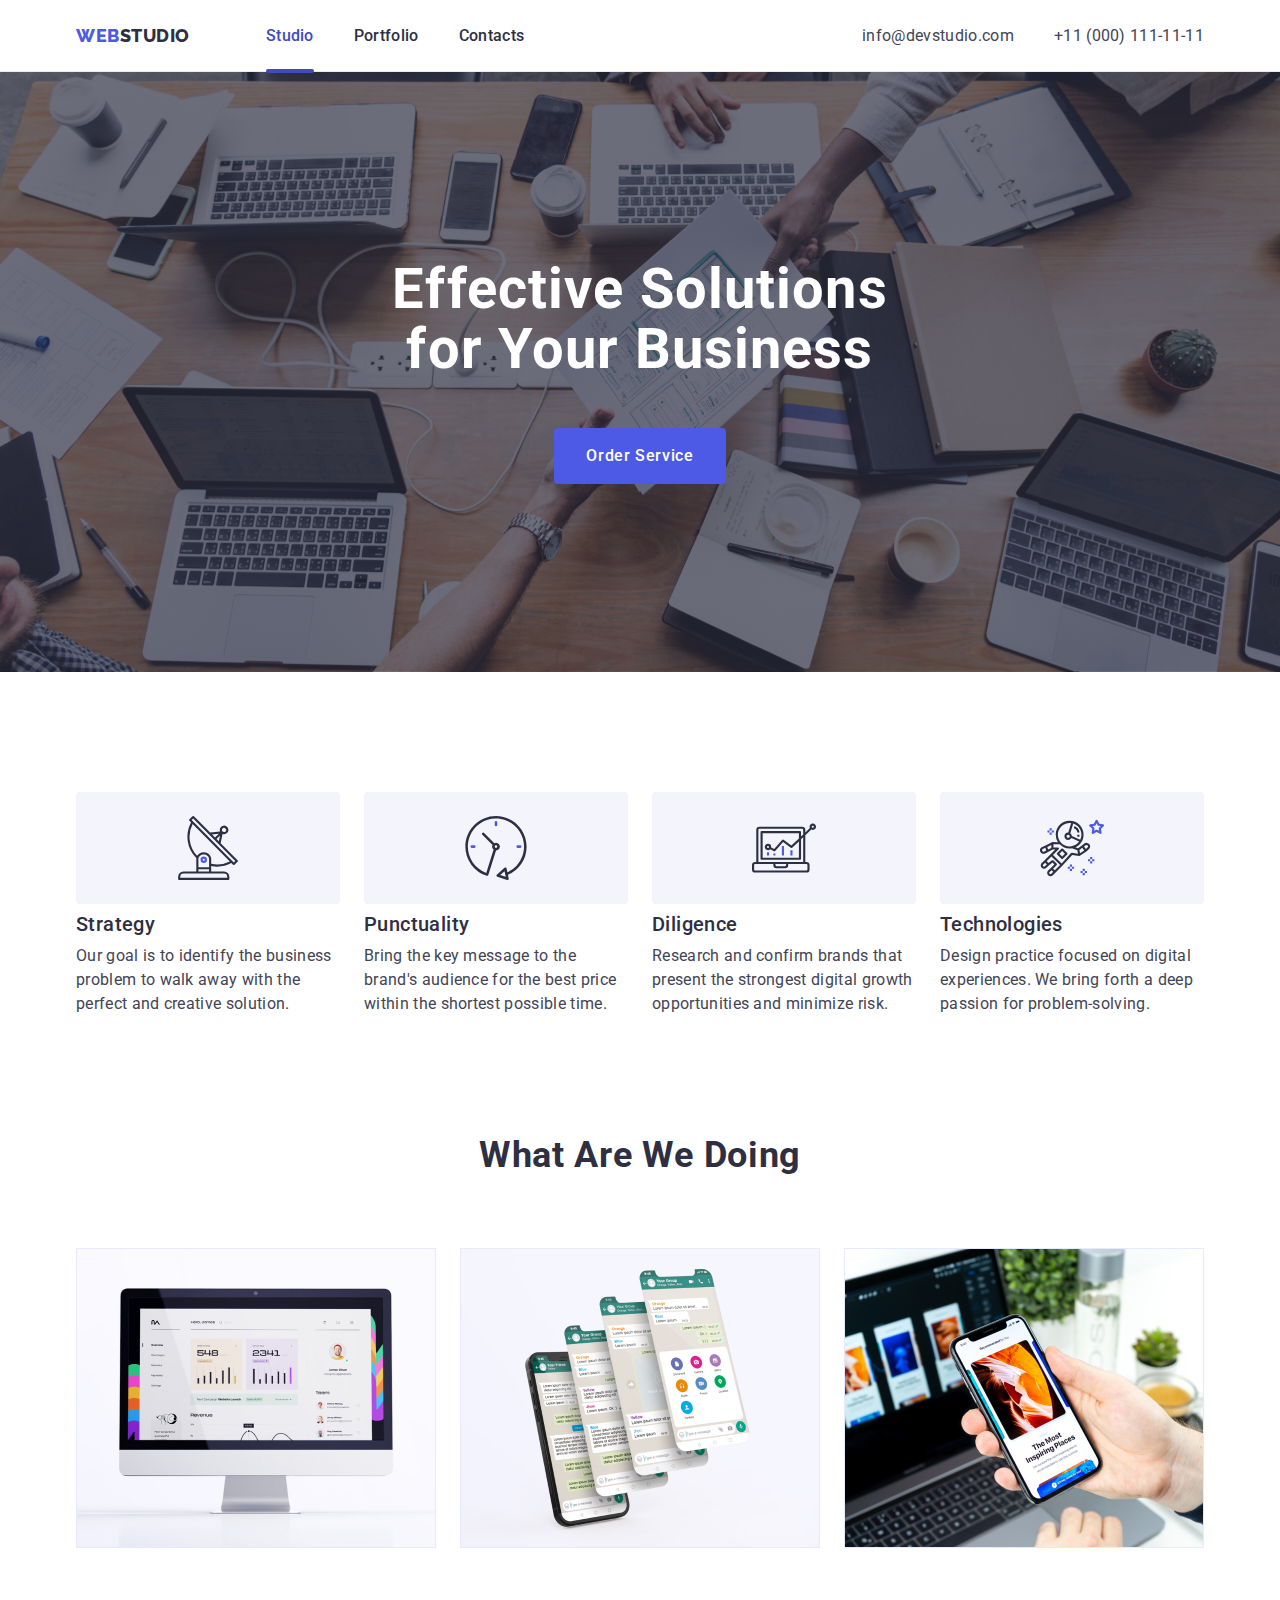
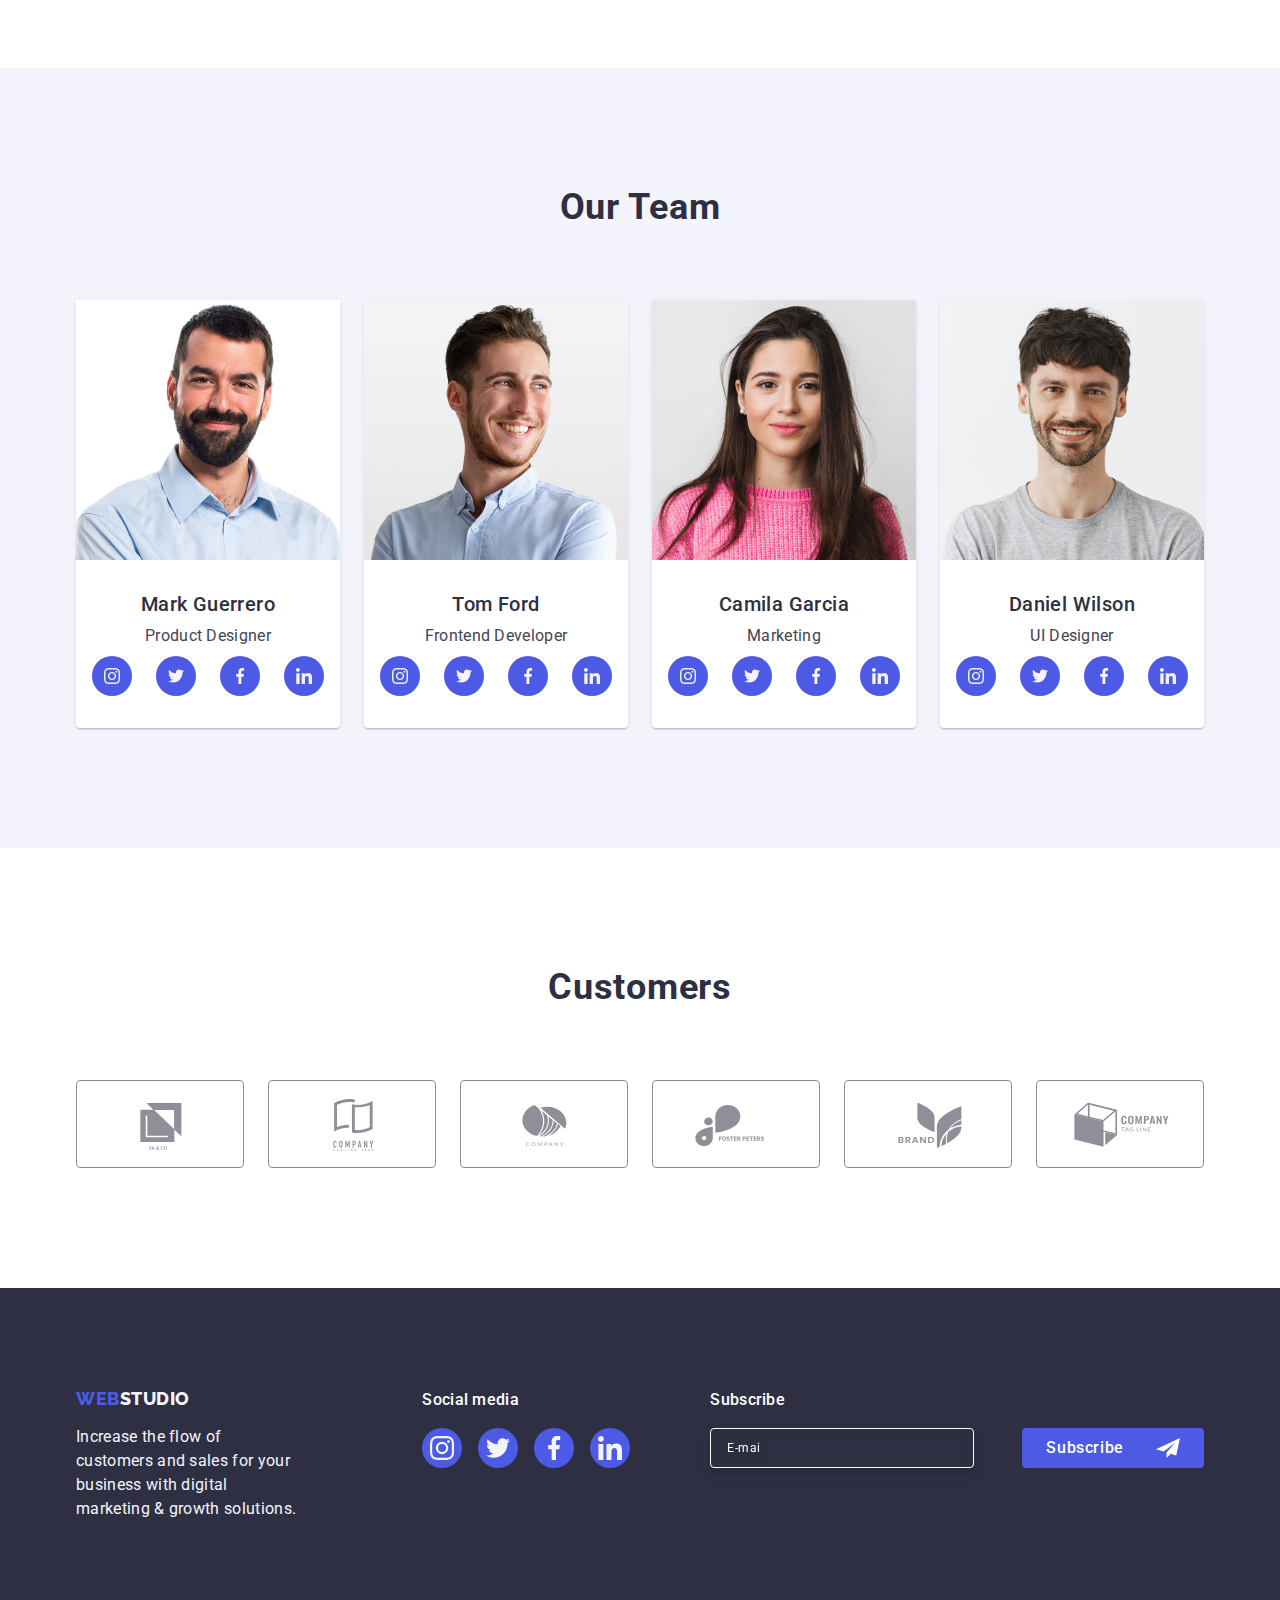
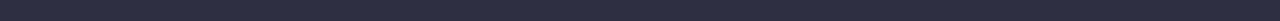
==== commit ff2613e0: "work05" ====
--- a/index.html
+++ b/index.html
@@ -865,7 +865,7 @@
               placeholder="Text input"
             ></textarea>
           </div>
-          <div class="modal-field">
+          <div class="modal-chck">
             <input
               type="checkbox"
               id="user-privacy"
--- a/css/styles.css
+++ b/css/styles.css
@@ -577,7 +577,7 @@
 }
 .submit-btn {
   color: var(--white, #fff);
-  width: 165px;
+  min-width: 165px;
   height: 40px;
   font-weight: 500;
   line-height: 1.5;
@@ -593,6 +593,9 @@
   cursor: pointer;
   transition: background-color 250ms
     cubic-bezier(0.4, 0, 0.2, 1);
+}
+.submit-btn-icon {
+  margin-left: 16px;
 }
 .submit-btn:hover {
   background: var(--ocean);
@@ -838,7 +841,10 @@
   display: block;
 }
 .modal-field {
-  margin-bottom: 16px;
+  margin-bottom: 8px;
+}
+.modal-chck {
+  margin-bottom: 24px;
 }
 .modal-icon {
   position: absolute;
@@ -849,6 +855,7 @@
 }
 .modal-input-wrap {
   position: relative;
+  margin-bottom: 16px;
 }
 
 .modal-comment {
@@ -880,6 +887,7 @@
   display: inline-flex;
   align-items: center;
   margin-right: 8px;
+  margin-bottom: 24px;
 }
 .modal-check-link {
   color: var(--iris, #4d5ae5);
@@ -908,6 +916,7 @@
 .modal-check:checked + .modal-check-text span {
   background-color: var(--ocean);
   fill: #f4f4fd;
+  border: none;
 }
 .modal-form-btn {
   min-width: 169px;
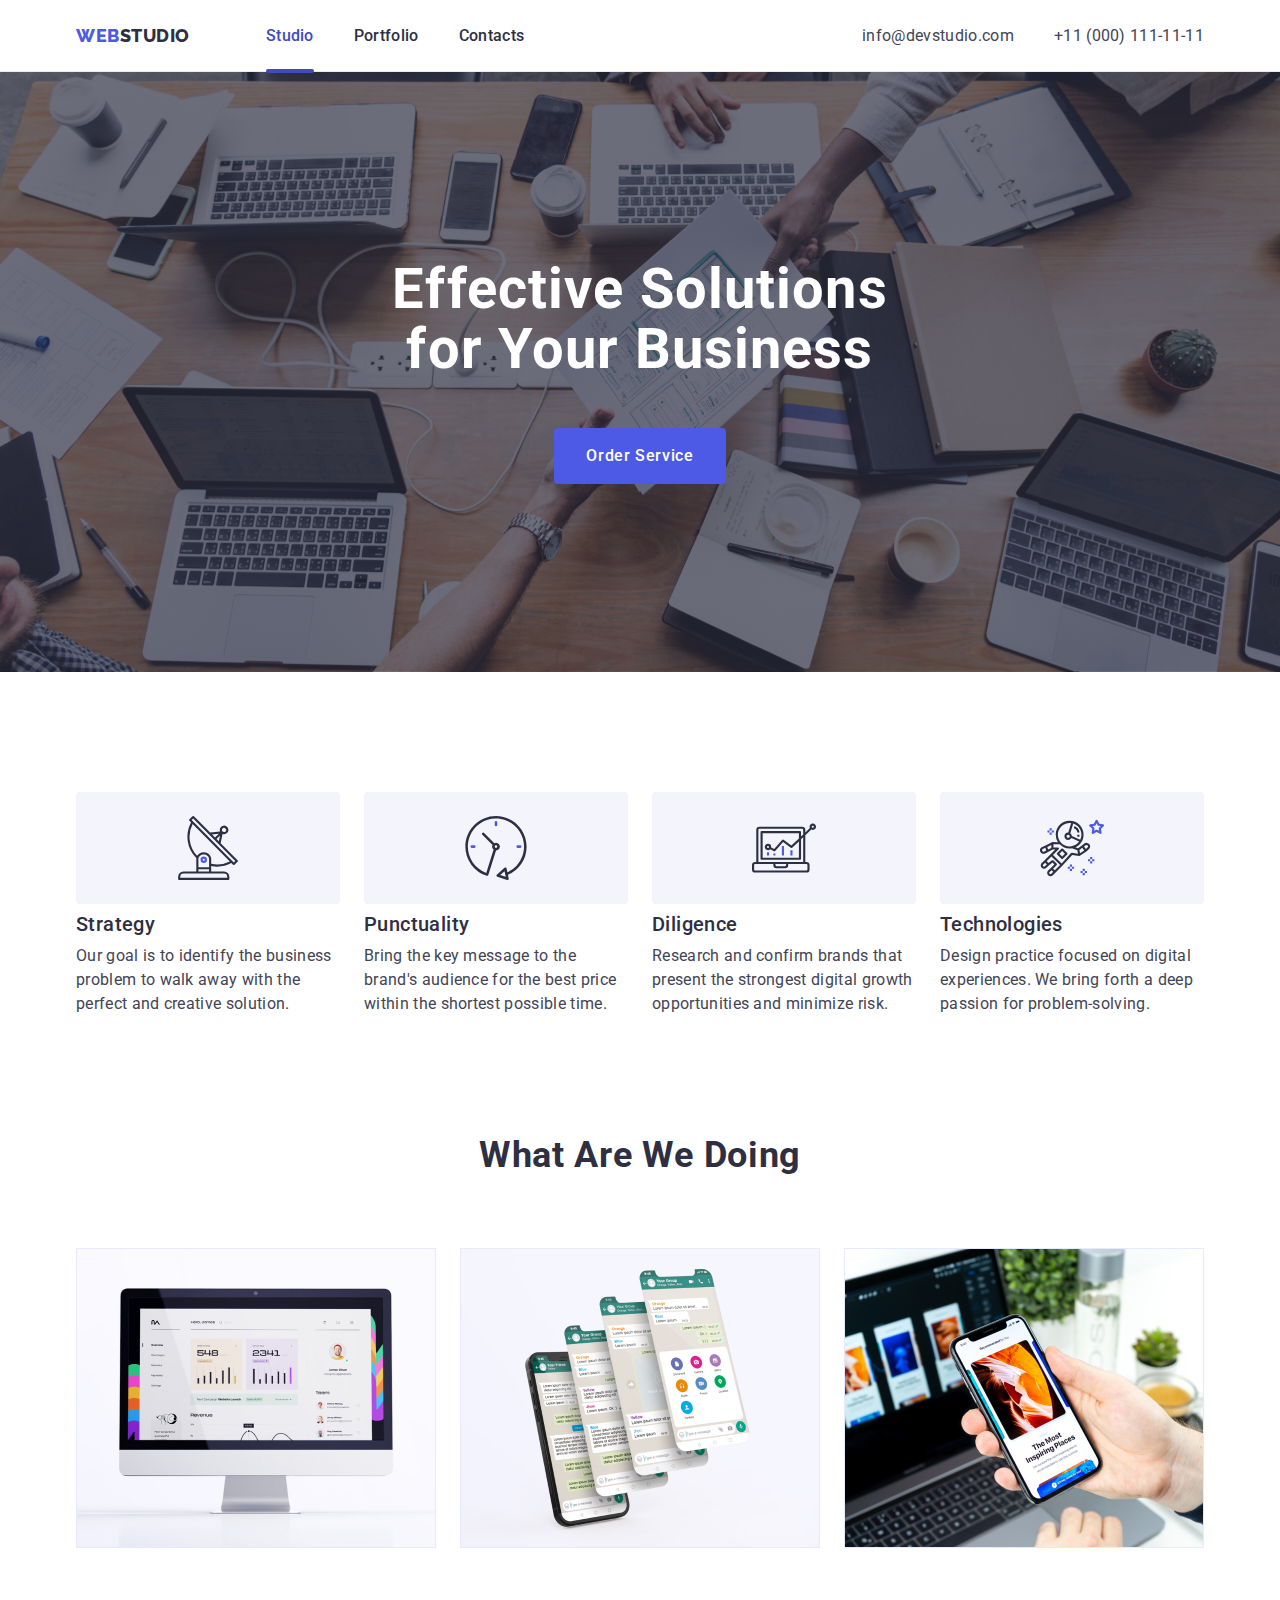
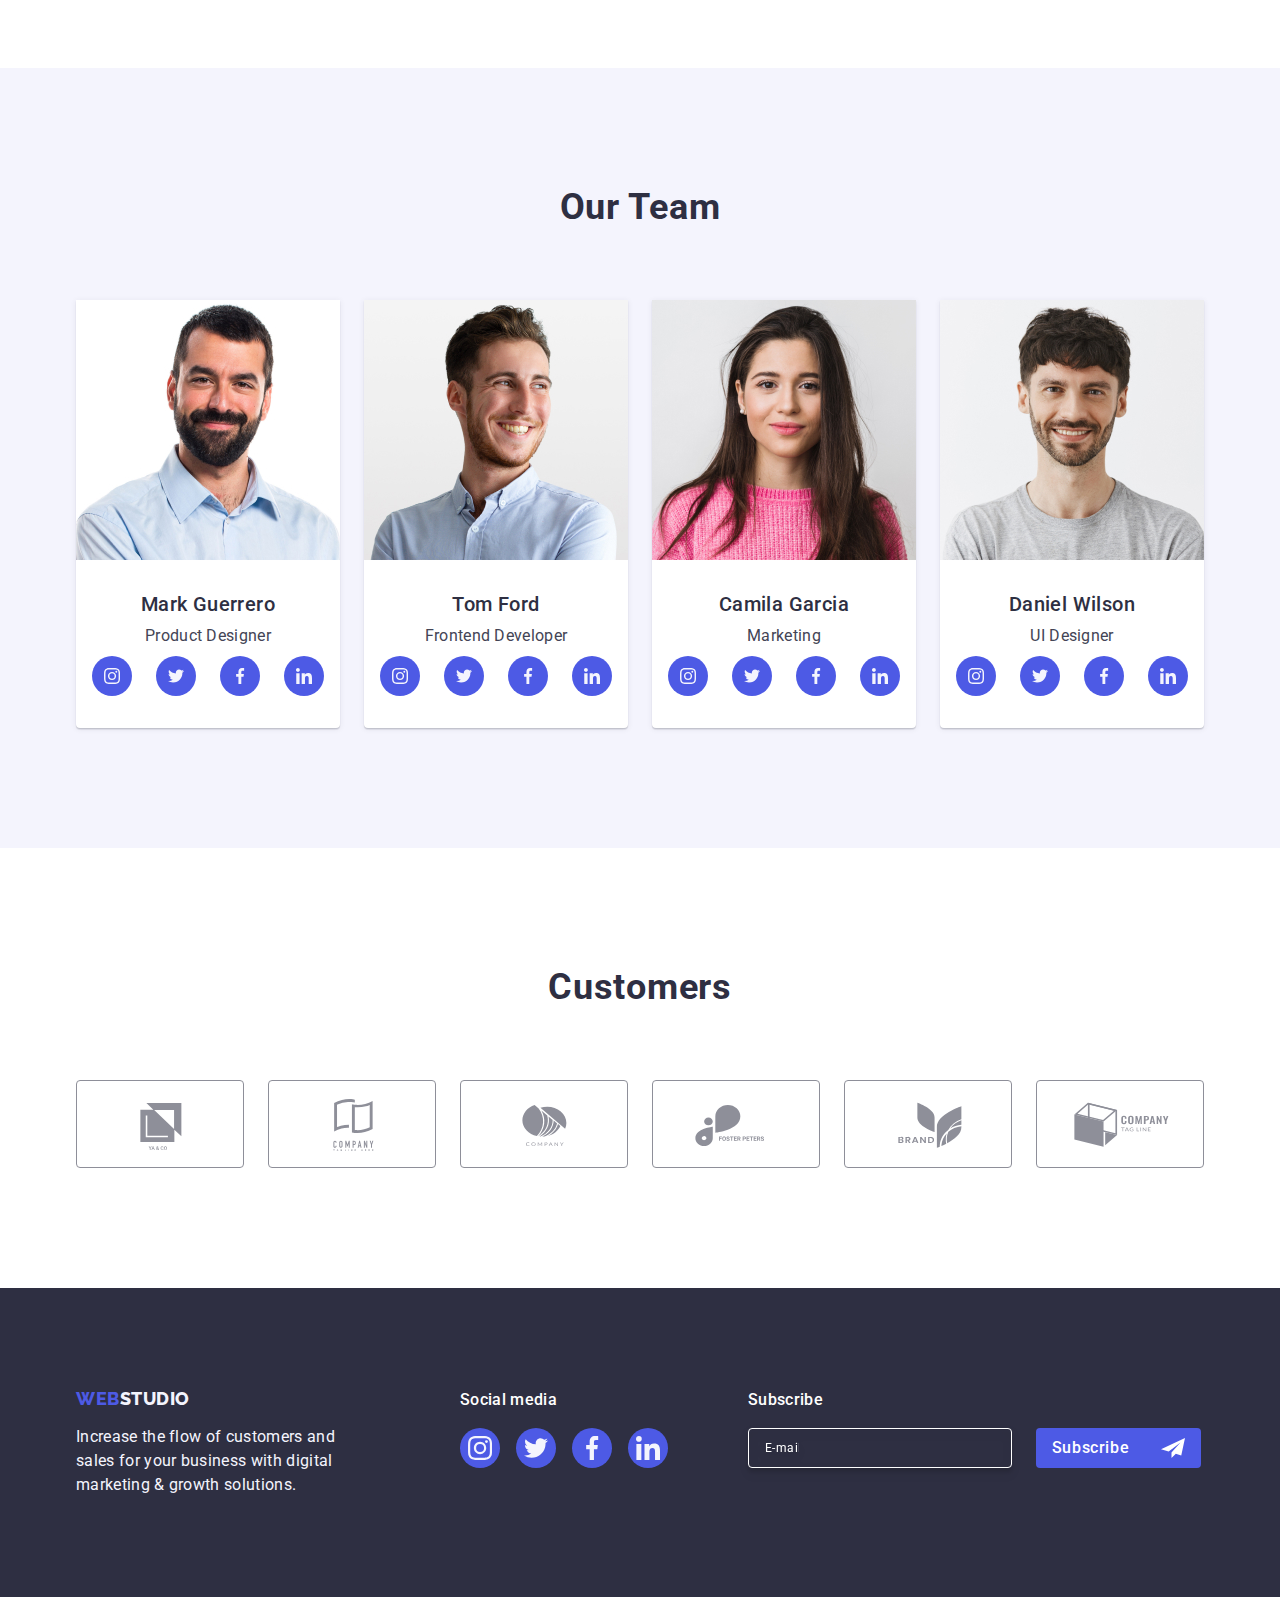
==== commit 82fbe953: "work05" ====
--- a/index.html
+++ b/index.html
@@ -854,7 +854,7 @@
               </svg>
             </div>
           </div>
-          <div class="modal-field">
+          <div class="modal-area">
             <label class="form-label" for="user-comment"
               >Comment</label
             >
@@ -884,7 +884,7 @@
                   height="8"
                 >
                   <use
-                    href="./images/icons.svg#icon-vector"
+                    href="./images/icons.svg#icon-modal-check"
                   ></use>
                 </svg>
               </span>
--- a/css/styles.css
+++ b/css/styles.css
@@ -564,9 +564,9 @@
   letter-spacing: 0.04em;
   filter: drop-shadow(0px 4px 4px rgba(0, 0, 0, 0.15));
 }
-.footer-input-label {
+/*.footer-input-label {
   margin-right: 24px;
-}
+}*/
 .footer-input::placeholder {
   color: var(--white, #fff);
   font-size: 12px;
@@ -586,7 +586,7 @@
   border-radius: 4px;
   background: var(--iris, #4d5ae5);
   display: inline-flex;
-  padding: 8px 24px;
+
   justify-content: center;
   align-items: center;
   gap: 16px;
@@ -810,7 +810,6 @@
   line-height: 1.5;
   letter-spacing: 0.02em;
   margin-bottom: 16px;
-  margin-top: 48px;
 }
 .modal-input {
   width: 100%;
@@ -843,6 +842,9 @@
 .modal-field {
   margin-bottom: 8px;
 }
+.modal-area {
+  margin-bottom: 16px;
+}
 .modal-chck {
   margin-bottom: 24px;
 }
@@ -855,7 +857,7 @@
 }
 .modal-input-wrap {
   position: relative;
-  margin-bottom: 16px;
+  margin-bottom: 8px;
 }
 
 .modal-comment {
@@ -880,14 +882,9 @@
 .modal-check-text {
   color: var(--lightslate, #8e8f99);
   font-size: 12px;
-  font-style: normal;
   font-weight: 400;
   line-height: 1.17;
   letter-spacing: 0.04em;
-  display: inline-flex;
-  align-items: center;
-  margin-right: 8px;
-  margin-bottom: 24px;
 }
 .modal-check-link {
   color: var(--iris, #4d5ae5);
@@ -896,10 +893,11 @@
   width: 16px;
   height: 16px;
   border-radius: 2px;
-
-  stroke-width: 1px;
-  stroke: var(--navyblue-modal, rgba(46, 47, 66, 0.4));
-  display: flex;
+  display: inline-flex;
+
+  /*stroke-width: 1px;
+  stroke: var(--navyblue-modal, rgba(46, 47, 66, 0.4));*/
+
   align-items: center;
   justify-content: center;
   fill: transparent;
@@ -912,12 +910,14 @@
       cubic-bezier(0.4, 0, 0.2, 1),
     border 250ms cubic-bezier(0.4, 0, 0.2, 1),
     fill 250ms cubic-bezier(0.4, 0, 0.2, 1);
+  margin-right: 8px;
 }
 .modal-check:checked + .modal-check-text span {
   background-color: var(--ocean);
   fill: #f4f4fd;
   border: none;
 }
+
 .modal-form-btn {
   min-width: 169px;
   height: 56px;
@@ -945,6 +945,7 @@
   background: var(--ocean);
   box-shadow: 0px 4px 4px 0px rgba(0, 0, 0, 0.15);
 }
+
 /*.text-item {
   display: flex;
   max-width: 264px;
